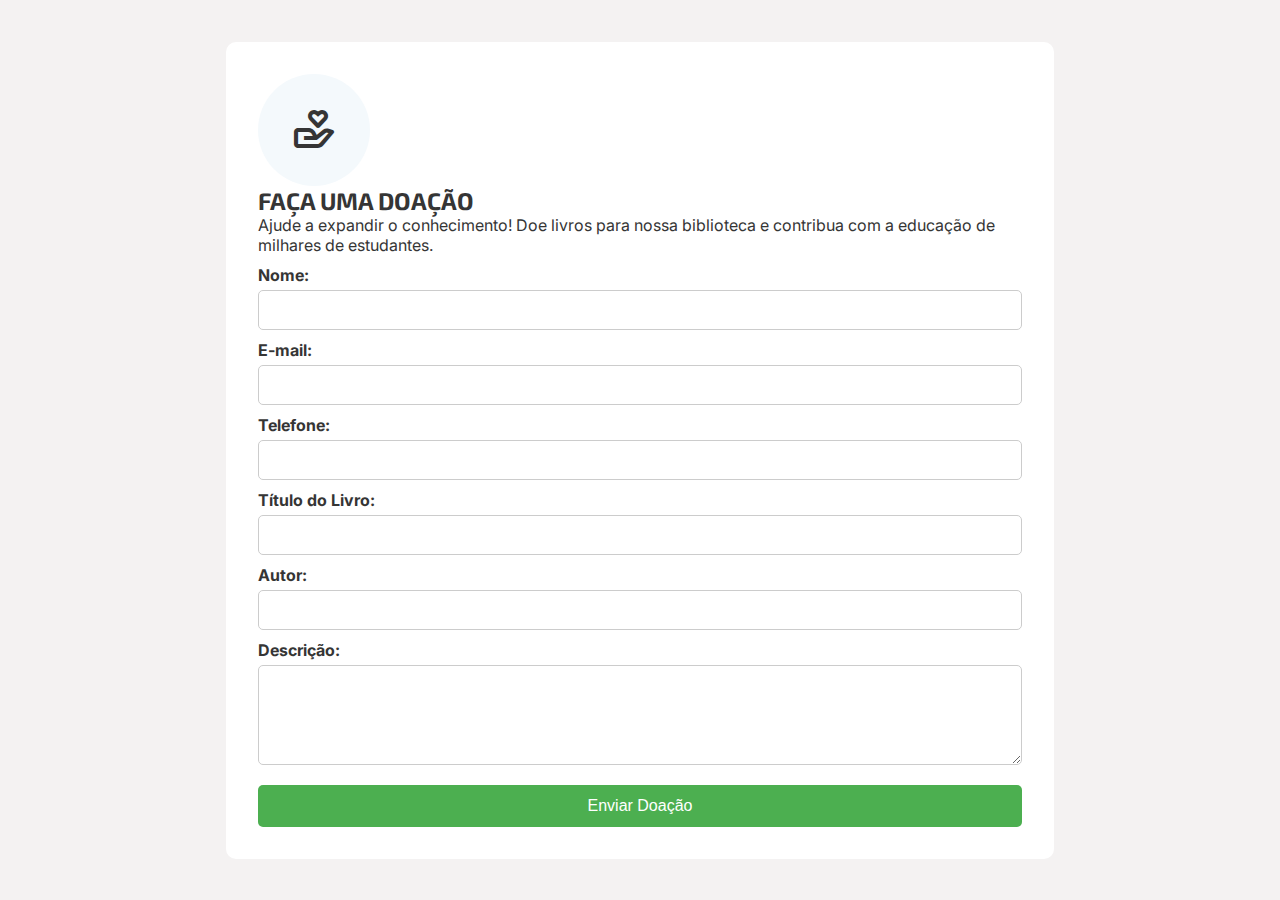
==== Views/doacoes.html @ ff4e3259 "First Update InLib" ====
<!DOCTYPE html>
<html lang="pt">
<head>
    <meta charset="UTF-8">
    <meta name="viewport" content="width=device-width, initial-scale=1.0">
    <title>Doação - Biblioteca</title>
    <link rel="stylesheet" href="../public/css/doacao.css">
    <link href='https://unpkg.com/boxicons@2.1.4/css/boxicons.min.css' rel='stylesheet'>
</head>
<body>
    <main class="container">
        <section class="doacao">
            <i class='bx bx-donate-heart' ></i>
            <h2>Faça uma Doação</h2>
            <p>Ajude a expandir o conhecimento! Doe livros para nossa biblioteca e contribua com a educação de milhares de estudantes.</p>
            
            <form action="#" method="post" class="form-doacao">
                <label for="nome">Nome:</label>
                <input type="text" id="nome" name="nome" required>
                
                <label for="email">E-mail:</label>
                <input type="email" id="email" name="email" required>
                
                <label for="telefone">Telefone:</label>
                <input type="text" id="telefone" name="telefone" required>
                
                <label for="livro">Título do Livro:</label>
                <input type="text" id="livro" name="livro" required>
                
                <label for="autor">Autor:</label>
                <input type="text" id="autor" name="autor" required>
                
                <label for="descricao">Descrição:</label>
                <textarea id="descricao" name="descricao" rows="4" required></textarea>
                
                <button type="submit">Enviar Doação</button>
            </form>
        </section>
    </main>
    
   
</body>
</html>
---- public/css/doacao.css ----
/*========================== TIPOGRAFIA ==========================*/
@import url('https://fonts.googleapis.com/css2?family=Exo+2:ital,wght@0,100..900;1,100..900&family=Inter:ital,opsz,wght@0,14..32,100..900;1,14..32,100..900&display=swap');

/*========================== VARIÁVEIS DE CONTROLO ==========================*/
:root {

    /*============================================== COLORS ID ==============================================*/
    /* CINZA */
    --color-gray-light: #F4F2F2;
    --color-gray-normal: #D9D9D9;
    --color-gray-normal-2: #D1CFCF;
    --color-gray-dark: #B8B8B8;
    --color-gray-darkness: #858585;

    /* AZUL */
    --color-blue-first: #1B326D;
    --color-blue-first-2: #516491;
    --color-blue-first-3: #112145;
    --color-blue-second-lighten: #D5DAE5;
    --color-blue-second: #A5B2D3;
    --color-blue-second-light: #D4DDFA;
    --color-blue-third: #D4DDFA;
    --color-blue-third-light: #ECF1FF;
    --color-blue-light: #F4F9FC;
    --color-blue-lighten: #F6F8FF;

    /* BRANCO */
    --color-white: #FFFFFF;
    --color-white-2: #edf2f7;
    --color-white-3: #f2f2f2;

    /* PRETO */
    --color-black: #212121;
    --color-black-2: #353535;
    --color-black-3: #464646;

    /* OUTRAS */
    --color-green: #01E397;
    --color-green-2: #18E49F;
    --color-green-2-light: #EAFAF0;
    --color-green-3: #1FC7CB;
    --color-green-3-light: #E7F9F9;
    --color-orange: #FA8544;
    --color-red: #e72222;
    --color-red-light: #ffcece;
    --color-yellow: #E8B209;

    /*============================================== FONT FAMILY ==============================================*/
    --font-family-body: "Inter", serif;
    /* --font-family-title: "Playfair Display", serif; */
    --font-family-title: "Exo 2", serif;

    /*============================================== FONT WEIGHT ==============================================*/
    --weight-light: 400;
    --weight-normal: 500;
    --weight-semibold: 600;
    --weight-bold: 700;


    /*============================================== FONT SIZE ==============================================*/
    --size-small: .875rem;
    --size-smaller: .938;
    --size-normal: 1rem;
    --size-large: 1.25rem;
    --size-X-large: 1.5rem;
    --size-big: 2rem;
    --size-biggest: 3rem;
    --size-super-biggest: 4rem;

    /*============================================== BOX-SHADOW ==============================================*/
    --shadow: rgba(17, 17, 26, 0.1) 0px 4px 16px, rgba(17, 17, 26, 0.05) 0px 8px 32px;
    --box-shadow: rgba(100, 100, 111, 0.2) 0px 7px 29px 0px;

    /*============================================== RADIUS BORDERS ==============================================*/
    --radius-first: 5px;
    --radius-second: 10px;
    --radius-third: 30px;

    /*============================================== RADIUS BORDERS ==============================================*/
    --z-indez-1: 99;
    --z-indez-2: 88;
    --z-indez-3: 77;
    --z-indez-4: 66;
    --z-indez-5: 55;






    --azul-claro: #e0ecff;
    --azul: #008fdc;
    --branco: #fff;
    --branco-azul: #f4f9fc;
    /* --branco-teste: #f4f9fc; */
    --cinza: #f5f5f5;
    --cinza-escuro: #858585;
    --azul-dark: #004164;
    --azul-light: #006296;
    --id-visual-2: #2d0b00;
    --preto: #353535;
    --preto2: #464646;
    --whatsapp: #075e54;
    --facebook: #3b5998;
    --linkedin: #0e76a8;


}





/*============================================== PRINCIPAIS TAGS ==============================================*/
* {
    box-sizing: border-box;
    padding: 0;
    margin: 0;
}


html {
    scroll-behavior: smooth;
}

body {
    height: 100vh;
    padding: 3rem;
    display: flex;
    justify-content: center;
    align-items: center;
    font-family: var(--font-family-body);
    color: var(--preto);
    background-color: var(--color-gray-light);
}

header {
    display: flex;
    align-items: center;
    justify-content: space-around;
    width: 100%;
}

h1,
h2 {
    font-family: var(--font-family-title);
    text-transform: uppercase;
}

li {
    list-style: none;
}

a {
    text-decoration: none;
}



.container {
    width: 70%;
    padding: 2rem;
    background-color: var(--color-white);
    border-radius: var(--radius-second);
}

.bx-donate-heart{
    margin: auto;
    font-size: var(--size-biggest);
    padding: 2rem;
    border-radius: 50%;
    background-color: var(--color-blue-light);
}

h1 {
    text-align: center;
    color: #4CAF50;
}

/* Estilizando o formulário de doação */
.doacao-container {
    background: #ffffff;
    padding: 30px;
    border-radius: 10px;
    box-shadow: 0 4px 8px rgba(0, 0, 0, 0.1);
    max-width: 600px;
    margin: 40px auto;
}

form {
    display: flex;
    flex-direction: column;
}

label {
    margin-top: 10px;
    font-weight: bold;
}

input, select, textarea {
    width: 100%;
    padding: 10px;
    margin-top: 5px;
    border: 1px solid #ccc;
    border-radius: 5px;
    font-size: 16px;
}

textarea {
    resize: vertical;
    height: 100px;
}

button {
    background-color: #4CAF50;
    color: white;
    padding: 12px;
    border: none;
    border-radius: 5px;
    font-size: 16px;
    cursor: pointer;
    margin-top: 20px;
}

button:hover {
    background-color: #45a049;
}

/* Responsividade */
@media (max-width: 768px) {
    .container {
        width: 95%;
    }
}
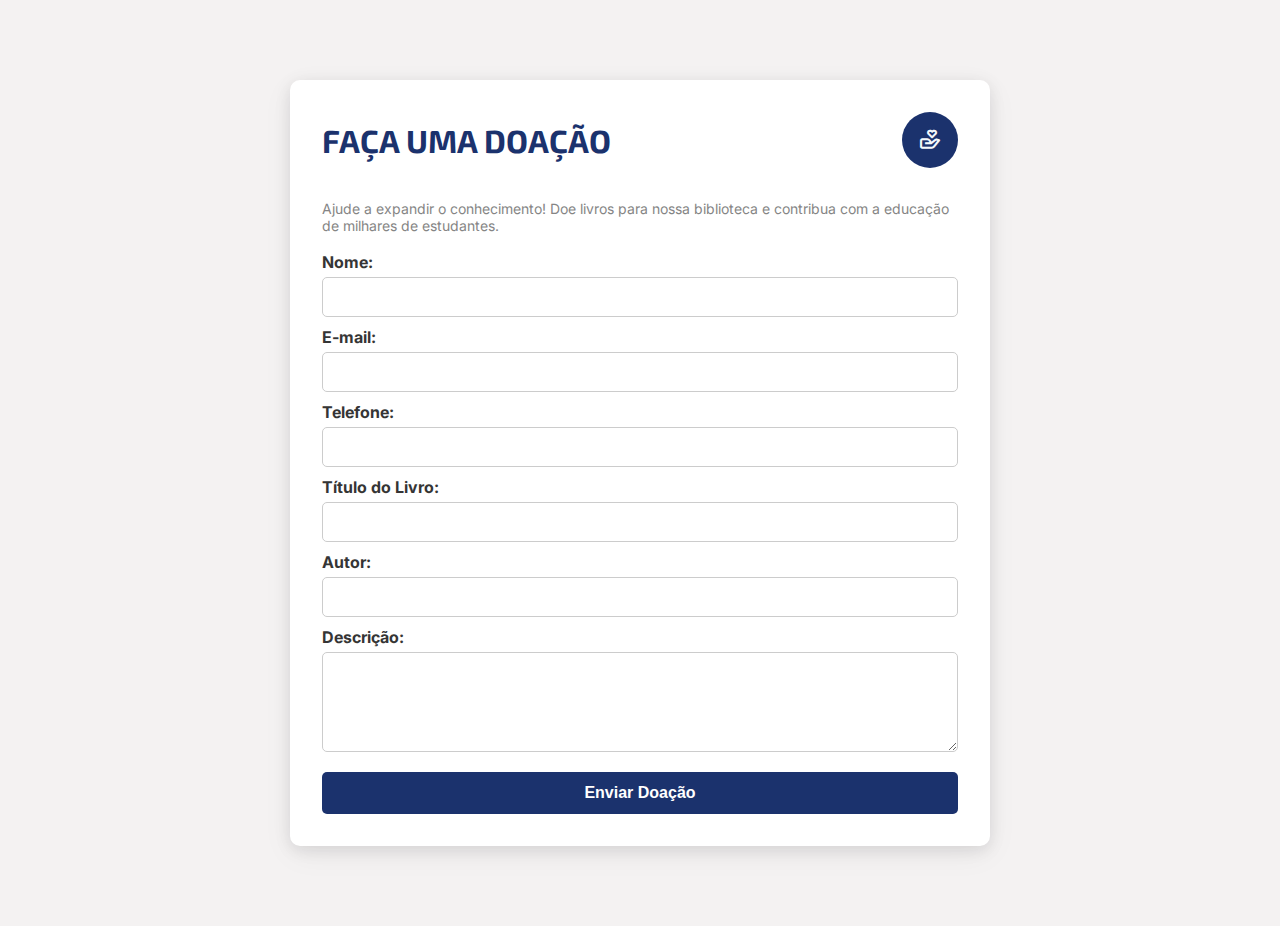
==== commit 654e4db0: "update" ====
--- a/Views/doacoes.html
+++ b/Views/doacoes.html
@@ -9,9 +9,11 @@
 </head>
 <body>
     <main class="container">
-        <section class="doacao">
+        <section class="doacao-container">
+            <div class="doacao-titulo">
+            <h2>Faça uma Doação</h2>
             <i class='bx bx-donate-heart' ></i>
-            <h2>Faça uma Doação</h2>
+        </div>
             <p>Ajude a expandir o conhecimento! Doe livros para nossa biblioteca e contribua com a educação de milhares de estudantes.</p>
             
             <form action="#" method="post" class="form-doacao">
--- a/public/css/doacao.css
+++ b/public/css/doacao.css
@@ -124,21 +124,9 @@
 }
 
 body {
-    height: 100vh;
-    padding: 3rem;
-    display: flex;
-    justify-content: center;
-    align-items: center;
     font-family: var(--font-family-body);
     color: var(--preto);
     background-color: var(--color-gray-light);
-}
-
-header {
-    display: flex;
-    align-items: center;
-    justify-content: space-around;
-    width: 100%;
 }
 
 h1,
@@ -147,9 +135,6 @@
     text-transform: uppercase;
 }
 
-li {
-    list-style: none;
-}
 
 a {
     text-decoration: none;
@@ -158,33 +143,50 @@
 
 
 .container {
-    width: 70%;
+    padding: 5rem;
+    display: flex;
+    justify-content: center;
+    align-items: center;
+}
+
+/* Estilizando o formulário de doação */
+.doacao-container {
     padding: 2rem;
     background-color: var(--color-white);
     border-radius: var(--radius-second);
+    box-shadow: var(--shadow);
+    max-width: 700px;
+ /*    display: flex;
+    justify-content: center;
+    align-items: center;
+    flex-direction: column; */
+}
+
+.doacao-titulo{
+    display: flex;
+    justify-content: space-between;
+    align-items: center;
+    margin-bottom: 2rem;
 }
 
 .bx-donate-heart{
-    margin: auto;
-    font-size: var(--size-biggest);
-    padding: 2rem;
+    color: var(--color-blue-light);
+    font-size: var(--size-X-large);
+    padding: 1rem;
     border-radius: 50%;
-    background-color: var(--color-blue-light);
-}
-
-h1 {
-    text-align: center;
-    color: #4CAF50;
-}
-
-/* Estilizando o formulário de doação */
-.doacao-container {
-    background: #ffffff;
-    padding: 30px;
-    border-radius: 10px;
-    box-shadow: 0 4px 8px rgba(0, 0, 0, 0.1);
-    max-width: 600px;
-    margin: 40px auto;
+    background-color: var(--color-blue-first);
+}
+
+h2 {
+    font-size: var(--size-big);
+    gap: 1rem;
+    color: var(--color-blue-first);
+}
+
+.doacao-container p{
+    margin-bottom: .5rem;
+    font-size: var(--size-small);
+    color: var(--color-gray-darkness);
 }
 
 form {
@@ -212,18 +214,20 @@
 }
 
 button {
-    background-color: #4CAF50;
-    color: white;
+    background-color: var(--color-blue-first);
+    color: var(--color-white);
     padding: 12px;
     border: none;
-    border-radius: 5px;
+    border-radius: var(--radius-first);
     font-size: 16px;
+    font-weight: var(--weight-semibold);
     cursor: pointer;
     margin-top: 20px;
+    transition: .4s;
 }
 
 button:hover {
-    background-color: #45a049;
+    background-color: var(--color-blue-first-2);
 }
 
 /* Responsividade */
